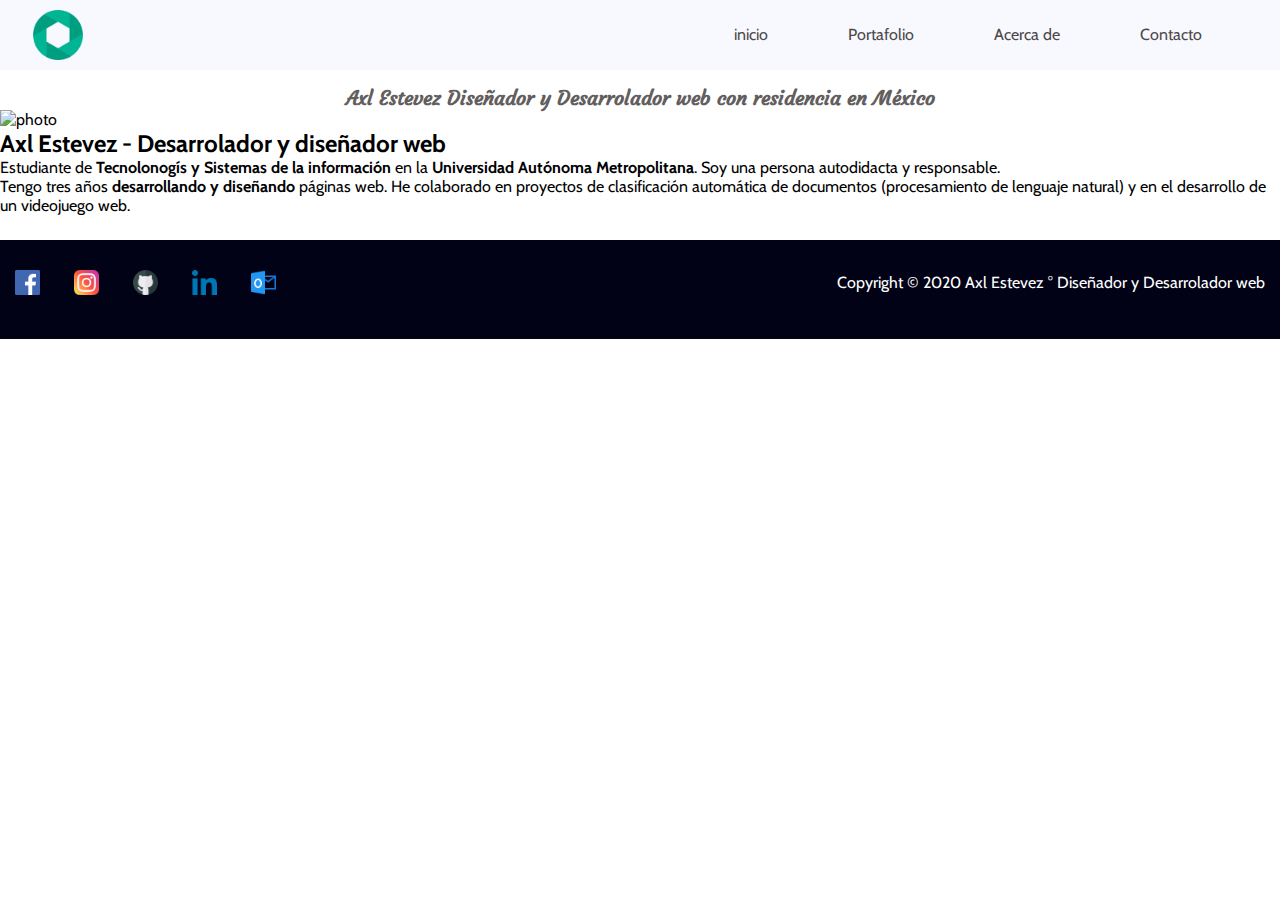
==== templates/acercaDe.html @ 1522609f "content added about page and simple modification to index (renaming css classes)" ====
<!DOCTYPE html>
<html lang="en">
<head>
    <meta charset="UTF-8">
    <meta name="viewport" content="width=device-width, initial-scale=1.0">
    <link rel="stylesheet" href="./../static/css/main.css">
    <link rel="shortcut icon" href="./../static/images/logo.png" type="image/x-icon">
    <script src="./../static/js/main.js"></script>
    <title>Axl Estevez | Desarrollador web | Acerca de</title>
</head>
<body>
    <header>
        <div class="container">
            <img src="./../static/images/logo.png" id="icon-header" alt="Icon" >
            <input type="checkbox" id="menu-bar">
            <label class="icon-menu" for="menu-bar"></label>

            <nav class="menu">
                <a href="/">inicio</a>
                <a href="">Portafolio</a>
                <a href="./templates/acercaDe.html">Acerca de</a>
                <a href="">Contacto</a>
            </nav>
        </div>
    </header>
    <main>
        <section id="slogan">
            <h2 id="presentacion">Axl Estevez Dise&ntilde;ador y 
                Desarrolador web con residencia en 
                M&eacute;xico</h2>
        </section>

        <section class="presentation">
            <div id="image">
                <img src="./../static/images/axl.jpg" alt="photo" id="img-me">
            </div>
            <h2 class="title-axl">
                Axl Estevez - Desarrolador y diseñador web
            </h2>
            <p class="p-presentation">
                Estudiante de <strong>Tecnolonog&iacute;s y Sistemas
                de la informaci&oacute;n</strong> en la <strong>Universidad 
                Aut&oacute;noma Metropolitana</strong>. Soy una persona autodidacta
                y responsable. 
            </p>
            <p class="p-presentation">
                Tengo tres a&ntilde;os <strong>desarrollando y dise&ntilde;ando</strong>
                p&aacute;ginas web. He colaborado en proyectos de clasificaci&oacute;n
                autom&aacute;tica de documentos (procesamiento de lenguaje natural)
                y en el desarrollo de un videojuego web.
            </p>
        </section>
    </main>

    <footer>
        <div class="container-foot">
            <div class="sociales">
                <a href="https://www.facebook.com/AxlEstevezN/" target="blank" class="link-sociales">
                    <img src="./../static/images/facebook.png" alt="Facebook" class="icon-sociales">
                </a>
                <a href="https://www.instagram.com/axlestevez/" target="blank" class="link-sociales">
                    <img src="./../static/images/instagram.png" alt="instagram" class="icon-sociales">
                </a>
                <a href="https://github.com/AxlEstevez" target="blank" class="link-sociales">
                    <img src="./../static/images/github.png" alt="github" class="icon-sociales">
                </a>
                <a href="https://www.linkedin.com/in/axl-rodrigo-estevez-nieto-226b061a4/" target="blanck" class="link-sociales">
                    <img src="./../static/images/linkedin.png" alt="linkedin" class="icon-sociales">
                </a>
                <img src="./../static/images/panorama.png" alt="outlook" class="icon-sociales" id="outlook" onclick="copyEmail();">
            </div>
            <p class="copy">
                Copyright &copy; 2020 Axl Estevez °
                Dise&ntilde;ador y Desarrolador web
            </p>
        </div>
    </footer>
</body>
</html>
---- static/css/main.css ----
@import url('https://fonts.googleapis.com/css2?family=Cabin&family=Courgette&display=swap');
@import url('fontello.css');
@import url('menu.css');
@import url('banner.css');
@import url('acercade.css');

* {
    margin: 0;
    padding: 0;
    box-sizing: border-box;
}

body {
    font-family: "Cabin", sans-serif;
    /*
    font-family: 'Cabin', sans-serif;
    font-family: 'Courgette', cursive;
   */
}

header{
    width: 100%;
    height: auto;
    background-color : rgb(248, 248, 255);
    color: rgb(85, 85, 85);

    position: fixed;
    top: 0;
    left: 0;
    z-index: 100;
    text-align: center;
}

#icon-header{
    width: 50px;
    height: 50px;
    margin-top: 10px;
    margin-left: 20px;
    margin-bottom: 10px;
    float: left;
}

.container{
    width: 98%;
    margin: auto;
    height: auto;
}

header .container{
    display: table;
}

footer .container-foot{
    margin-top: 25px;
    display: flex;
    flex-wrap: wrap;
    justify-content: center;
    padding-bottom: 25px;
    background: rgb(2, 2, 22);
    color: #ffffff;
    text-align: center;
}

.icon-sociales{
    height: 25px;
    width: 25px;
    margin: 15px;
    margin-top: 30px;
    cursor: pointer;
}

.link-sociales{
    text-decoration: none;
}

.copy{
    padding: 15px;
    font-family: "Cabin", sans-serif;
    margin-bottom: 0px;
}

@media(min-width: 1024px){
    .sociales{
        width: auto;
        margin-right: 50px;
    }
    footer .container-foot{
        justify-content: space-between;
    }

    .copy{
        margin-top: 18px;
        margin-left: 25px;
    }
}
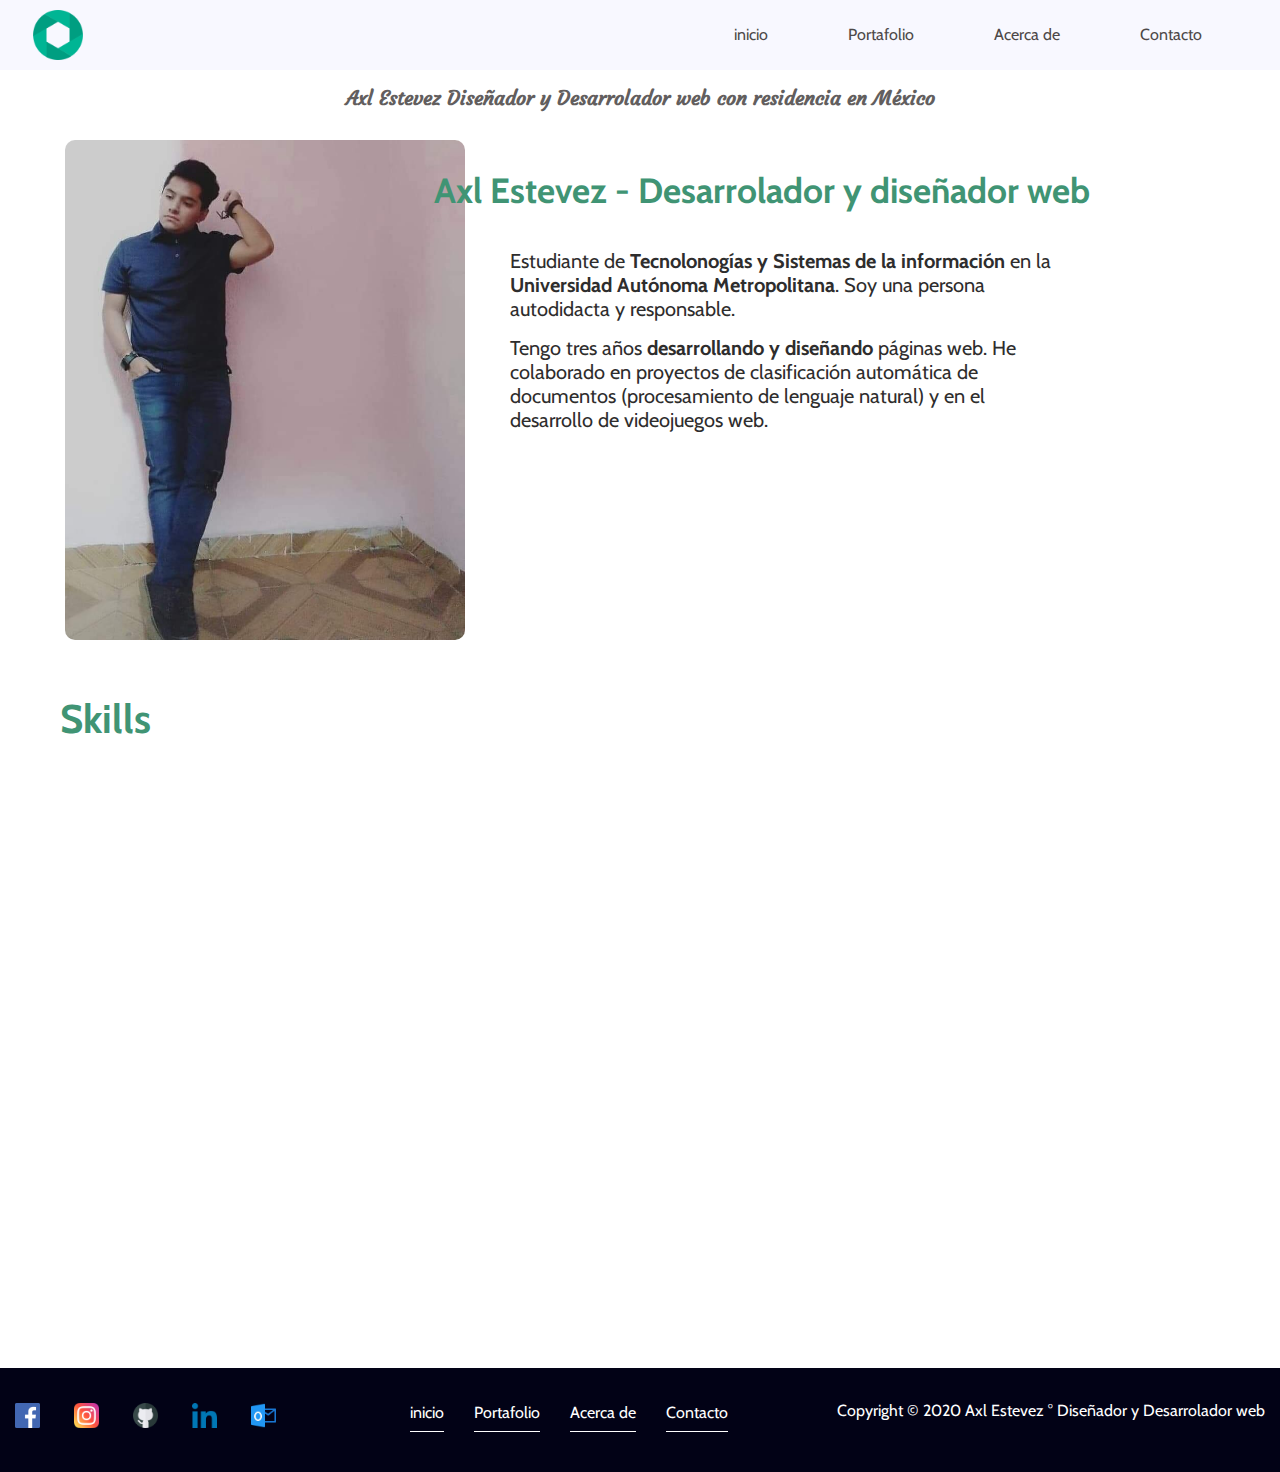
==== commit f522844c: "update about page" ====
--- a/templates/acercaDe.html
+++ b/templates/acercaDe.html
@@ -33,22 +33,30 @@
         <section class="presentation">
             <div id="image">
                 <img src="./../static/images/axl.jpg" alt="photo" id="img-me">
+                <h2 class="title-axl">
+                    Axl Estevez - Desarrolador y diseñador web
+                </h2>
+                <div class="parrafo">
+                    <p class="p-presentation">
+                        Estudiante de <strong>Tecnolonog&iacute;as y Sistemas
+                        de la informaci&oacute;n</strong> en la <strong>Universidad 
+                        Aut&oacute;noma Metropolitana</strong>. Soy una persona autodidacta
+                        y responsable. 
+                    </p>
+                    <p class="p-presentation">
+                        Tengo tres a&ntilde;os <strong>desarrollando y dise&ntilde;ando</strong>
+                        p&aacute;ginas web. He colaborado en proyectos de clasificaci&oacute;n
+                        autom&aacute;tica de documentos (procesamiento de lenguaje natural)
+                        y en el desarrollo de videojuegos web.
+                    </p>
+                </div>
             </div>
-            <h2 class="title-axl">
-                Axl Estevez - Desarrolador y diseñador web
-            </h2>
-            <p class="p-presentation">
-                Estudiante de <strong>Tecnolonog&iacute;s y Sistemas
-                de la informaci&oacute;n</strong> en la <strong>Universidad 
-                Aut&oacute;noma Metropolitana</strong>. Soy una persona autodidacta
-                y responsable. 
-            </p>
-            <p class="p-presentation">
-                Tengo tres a&ntilde;os <strong>desarrollando y dise&ntilde;ando</strong>
-                p&aacute;ginas web. He colaborado en proyectos de clasificaci&oacute;n
-                autom&aacute;tica de documentos (procesamiento de lenguaje natural)
-                y en el desarrollo de un videojuego web.
-            </p>
+        </section>
+        <section class="skills-container">
+            <h1 class="skills-title">Skills</h1>
+            <div class="skills">
+                
+            </div>
         </section>
     </main>
 
@@ -69,6 +77,12 @@
                 </a>
                 <img src="./../static/images/panorama.png" alt="outlook" class="icon-sociales" id="outlook" onclick="copyEmail();">
             </div>
+            <div class="nav">
+                <a href="/">inicio</a>
+                <a href="">Portafolio</a>
+                <a href="acercaDe.html">Acerca de</a>
+                <a href="">Contacto</a>
+            </div>
             <p class="copy">
                 Copyright &copy; 2020 Axl Estevez °
                 Dise&ntilde;ador y Desarrolador web
--- a/static/css/main.css
+++ b/static/css/main.css
@@ -78,11 +78,15 @@
     font-family: "Cabin", sans-serif;
     margin-bottom: 0px;
 }
+.nav{
+    display: none;
+}
 
 @media(min-width: 1024px){
     .sociales{
         width: auto;
         margin-right: 50px;
+        margin-top: 5px;
     }
     footer .container-foot{
         justify-content: space-between;
@@ -92,4 +96,19 @@
         margin-top: 18px;
         margin-left: 25px;
     }
+    .nav{
+        display: flex;
+        margin-top: 20px;
+    }
+    .nav a{
+        text-decoration: none;
+        color: #ffffff;
+        margin: 15px;
+        border-bottom: 1px solid #ffffff;
+    }
+    
+    .nav a:hover{
+        color: rgb(64, 148, 116);
+        border-bottom: 1px solid rgb(64, 148, 116);
+    }
 }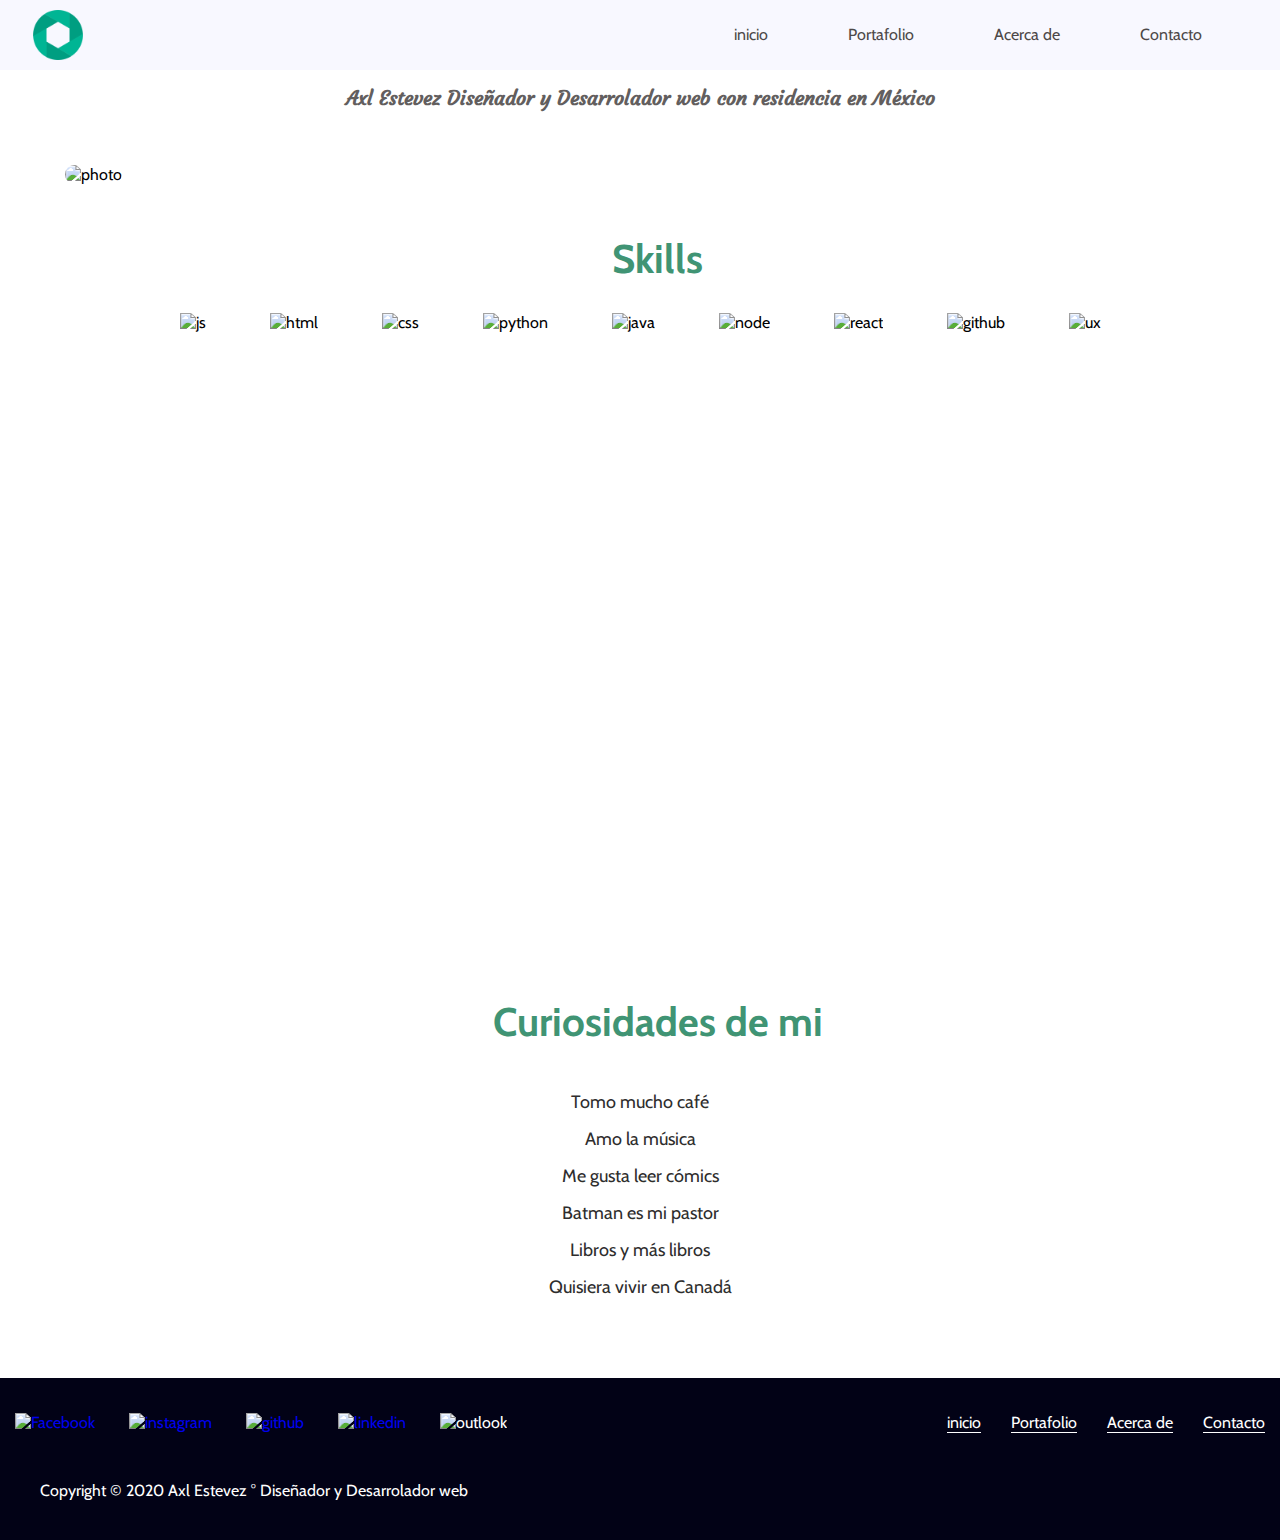
==== commit 2183b8f5: "Page UPDATE" ====
--- a/templates/acercaDe.html
+++ b/templates/acercaDe.html
@@ -32,9 +32,9 @@
 
         <section class="presentation">
             <div id="image">
-                <img src="./../static/images/axl.jpg" alt="photo" id="img-me">
+                <img src="./../static/images/presentacion.jpg" alt="photo" id="img-me">
                 <h2 class="title-axl">
-                    Axl Estevez - Desarrolador y diseñador web
+                    Axl Estevez - Desarrolador y Diseñador web
                 </h2>
                 <div class="parrafo">
                     <p class="p-presentation">
@@ -55,7 +55,30 @@
         <section class="skills-container">
             <h1 class="skills-title">Skills</h1>
             <div class="skills">
-                
+                <img src="./../static/images/skills/javascript_icon.png" alt="js" class="skills-icon">
+                <img src="./../static/images/skills/html.png" alt="html" class="skills-icon">
+                <img src="./../static/images/skills/css.png" alt="css" class="skills-icon">
+                <img src="./../static/images/skills/python_icon.png" alt="python" class="skills-icon">
+                <img src="./../static/images/skills/java.png" alt="java" class="skills-icon">
+                <img src="./../static/images/skills/nodejs.png" alt="node" class="skills-icon">
+                <img src="./../static/images/skills/react.png" alt="react" class="skills-icon">
+                <img src="./../static/images/skills/github_icon.png" alt="github" class="skills-icon">
+                <img src="./../static/images/skills/ux-ui-logo.svg" alt="ux" id="ux-ui">
+            </div>
+        </section>
+        <section class="mas-de-mi">
+            <h1 class="skills-title">
+                Curiosidades de mi
+            </h1>
+            <div class="sobreMi">
+                <ul class="lista">
+                    <li>Tomo mucho caf&eacute;</li>
+                    <li>Amo la m&uacute;sica</li>
+                    <li>Me gusta leer c&oacute;mics</li>
+                    <li>Batman es mi pastor</li>
+                    <li>Libros y m&aacute;s libros</li>
+                    <li>Quisiera vivir en Canad&aacute;</li>
+                </ul>
             </div>
         </section>
     </main>
@@ -64,18 +87,18 @@
         <div class="container-foot">
             <div class="sociales">
                 <a href="https://www.facebook.com/AxlEstevezN/" target="blank" class="link-sociales">
-                    <img src="./../static/images/facebook.png" alt="Facebook" class="icon-sociales">
+                    <img src="./../static/images/sociales/facebook.png" alt="Facebook" class="icon-sociales">
                 </a>
                 <a href="https://www.instagram.com/axlestevez/" target="blank" class="link-sociales">
-                    <img src="./../static/images/instagram.png" alt="instagram" class="icon-sociales">
+                    <img src="./../static/images/sociales/instagram.png" alt="instagram" class="icon-sociales">
                 </a>
                 <a href="https://github.com/AxlEstevez" target="blank" class="link-sociales">
-                    <img src="./../static/images/github.png" alt="github" class="icon-sociales">
+                    <img src="./../static/images/sociales/github.png" alt="github" class="icon-sociales">
                 </a>
                 <a href="https://www.linkedin.com/in/axl-rodrigo-estevez-nieto-226b061a4/" target="blanck" class="link-sociales">
-                    <img src="./../static/images/linkedin.png" alt="linkedin" class="icon-sociales">
+                    <img src="./../static/images/sociales/linkedin.png" alt="linkedin" class="icon-sociales">
                 </a>
-                <img src="./../static/images/panorama.png" alt="outlook" class="icon-sociales" id="outlook" onclick="copyEmail();">
+                <img src="./../static/images/sociales/panorama.png" alt="outlook" class="icon-sociales" id="outlook" onclick="copyEmail();">
             </div>
             <div class="nav">
                 <a href="/">inicio</a>
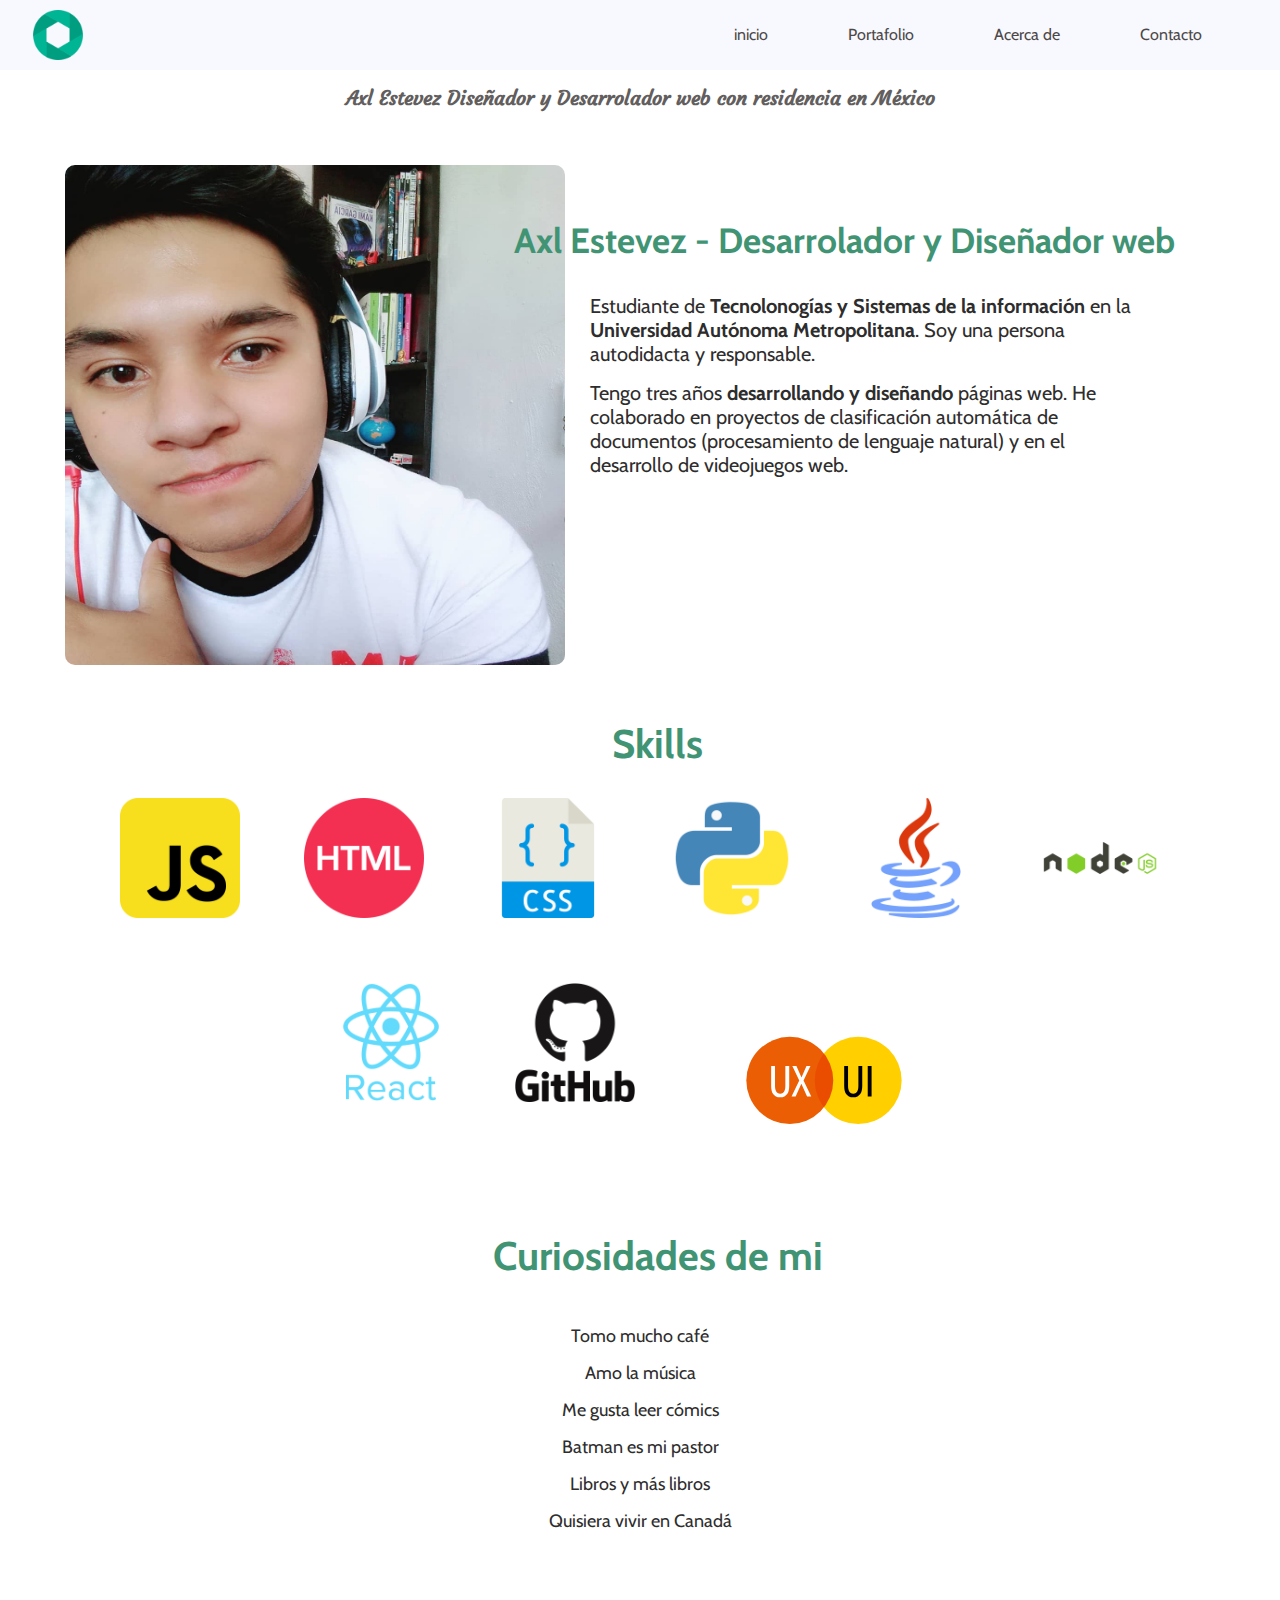
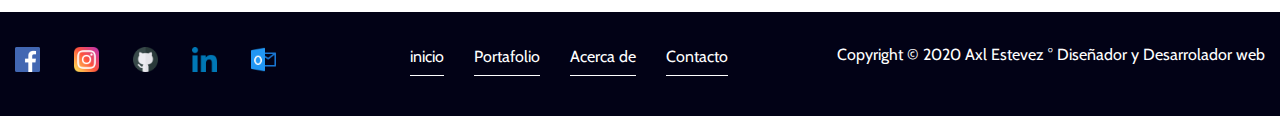
==== commit 438b7baf: "se hicieron modificaciones menores, pero sigue sin copiar correo a portapapeles con la función de ma" ====
--- a/templates/acercaDe.html
+++ b/templates/acercaDe.html
@@ -5,6 +5,7 @@
     <meta name="viewport" content="width=device-width, initial-scale=1.0">
     <link rel="stylesheet" href="./../static/css/main.css">
     <link rel="shortcut icon" href="./../static/images/logo.png" type="image/x-icon">
+    <script src="./../static/js/sweetalert2.all.min.js"></script>
     <script src="./../static/js/main.js"></script>
     <title>Axl Estevez | Desarrollador web | Acerca de</title>
 </head>
@@ -98,7 +99,12 @@
                 <a href="https://www.linkedin.com/in/axl-rodrigo-estevez-nieto-226b061a4/" target="blanck" class="link-sociales">
                     <img src="./../static/images/sociales/linkedin.png" alt="linkedin" class="icon-sociales">
                 </a>
-                <img src="./../static/images/sociales/panorama.png" alt="outlook" class="icon-sociales" id="outlook" onclick="copyEmail();">
+                
+                <input type="text" id="myemail" value="axlestevez@hotmail.com">
+                <button onclick="copyEmail();" id="cptext">
+                    <img src="./../static/images/sociales/panorama.png" alt="outlook" class="icon-sociales" id="outlook">
+                </button>
+                
             </div>
             <div class="nav">
                 <a href="/">inicio</a>
@@ -110,6 +116,7 @@
                 Copyright &copy; 2020 Axl Estevez °
                 Dise&ntilde;ador y Desarrolador web
             </p>
+            <input type="text" id="myemail" value="axlestevez@hotmail.com">
         </div>
     </footer>
 </body>
--- a/static/css/main.css
+++ b/static/css/main.css
@@ -82,6 +82,13 @@
     display: none;
 }
 
+#myemail{
+    display: none;
+}
+#cptext{
+    background: none;
+    border: none;
+}
 @media(min-width: 1024px){
     .sociales{
         width: auto;
@@ -111,4 +118,7 @@
         color: rgb(64, 148, 116);
         border-bottom: 1px solid rgb(64, 148, 116);
     }
+    #banner-img{
+        content: url("./../images/banner_1.1.png");
+    }
 }